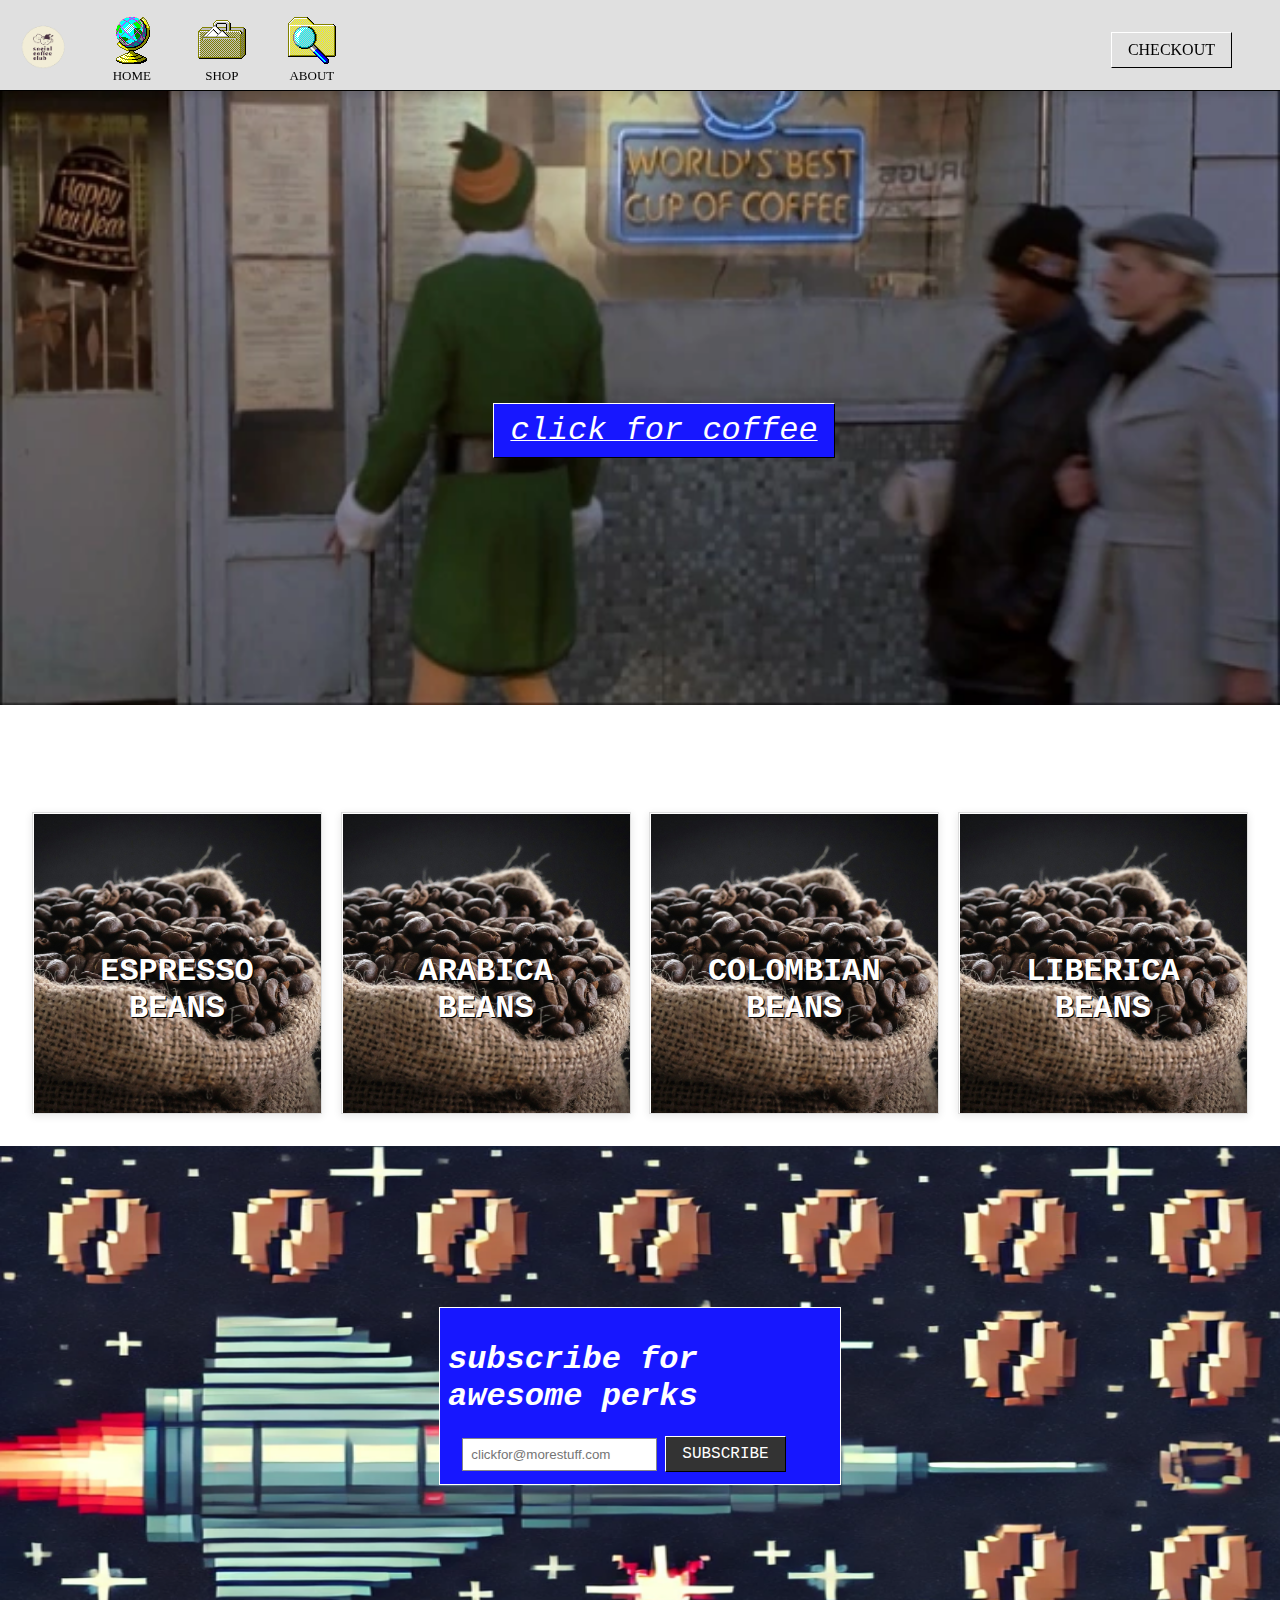
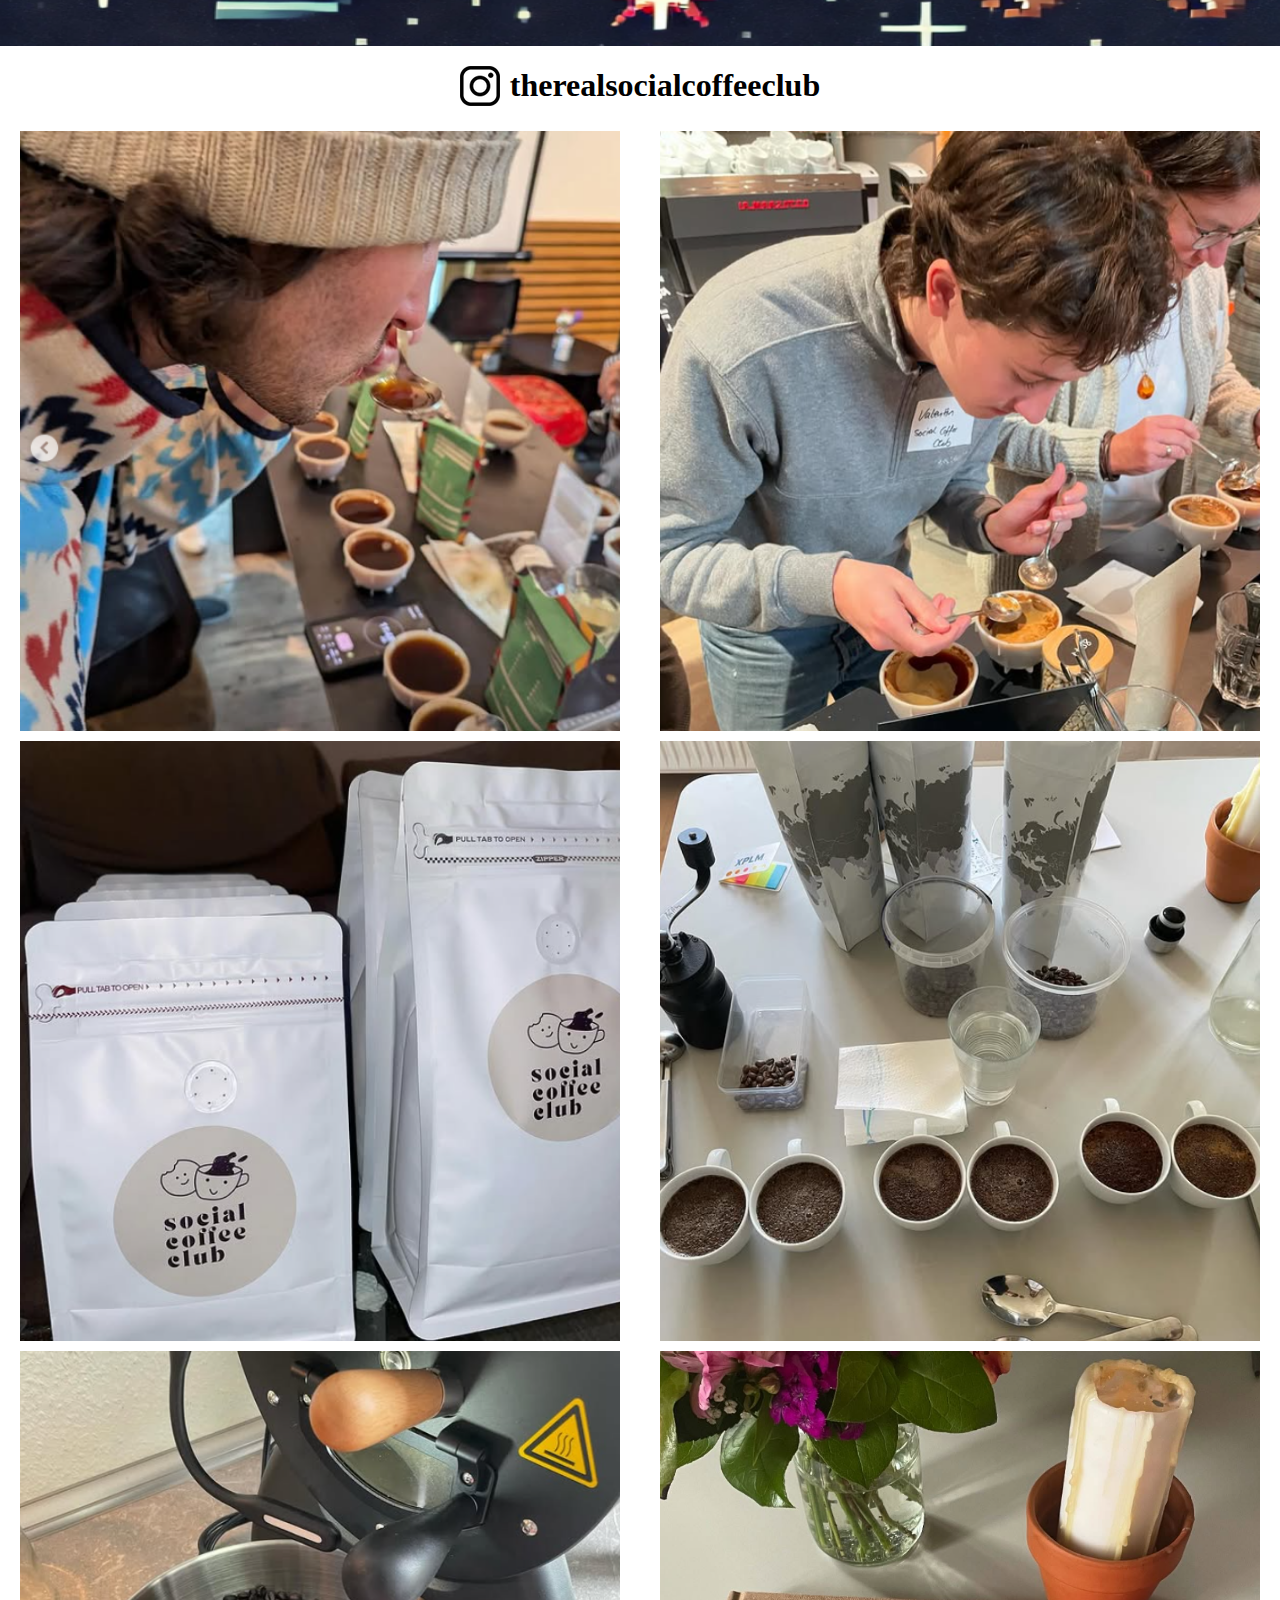
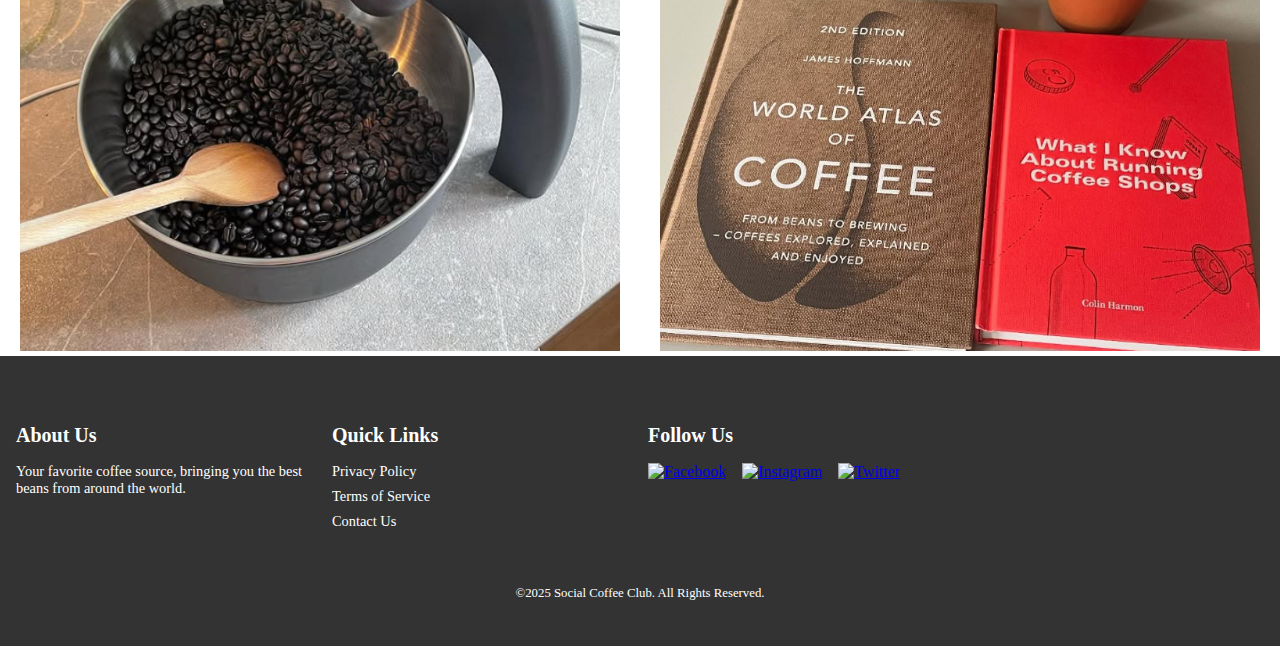
==== index.html @ a980fb13 "tons of changes" ====
<!DOCTYPE html>
<html lang="en">
<head>
    <meta charset="UTF-8">
    <meta name="viewport" content="width=device-width, initial-scale=1.0">
    <title>Coffee Bean Co. - Shop</title>
    <link rel="stylesheet" href="/css/header.css">
    <link rel="stylesheet" href="/css/footer.css">
    <link rel="stylesheet" href="/css/main.css">

    <script src="/js/main.js"></script>
</head>
<body>
    <!-- Include Header -->
    <div id="header"></div>
    <!-- Image with catchy text -->
    <div class="slogan">
        <div class="slogan-image">
            <img src="/assets/images/best_coffee.webp" alt="beans">
        </div>
        <button onclick="location.href='/pages/shop.html'" class="standard-button" type="button">click for coffee</button>
    </div>
    <!--<h1 id="top-products">OUR BEST SELLERS</h1>-->
    <div class="product-container">
        <div class="product">
            <img src="/assets/images/coffee-bag.png" alt="Espresso Beans">
            <h2>ESPRESSO BEANS</h2>
        </div>
        
        <div class="product">
            <img src="/assets/images/coffee-bag.png" alt="Arabica Beans">
            <h2>ARABICA BEANS</h2>
        </div>
        
        <div class="product">
            <img src="/assets/images/coffee-bag.png" alt="Colombian Beans">
            <h2>COLOMBIAN BEANS</h2>
        </div>
        
        <div class="product">
            <img src="/assets/images/coffee-bag.png" alt="Liberica Beans">
            <h2>LIBERICA BEANS</h2>
        </div>
    </div>
    <div class="subscription-container">
        <img src="/assets/images/atari.png" alt="">
        <div class="subscription-box">
            <div class="subscription-form">
                <h1 class="subscribe-header">subscribe for awesome perks</h1>
                <div class="email-signup">
                    <input type="email" placeholder="clickfor@morestuff.com" id="subscription-email">
                    <button type="submit" class="standard-button" id="subscribe-button">SUBSCRIBE</button>
                </div>
            </div>
        </div>
    </div>
    <div class="insta-container">
        <a href="https://www.instagram.com/therealsocialcoffeeclub/">
            <div class="insta-header">
                <img src="/assets/icons/insta.webp" alt="insta">
                <h1>therealsocialcoffeeclub</h1>
            </div>
        </a>
        <div class="insta-photos">
            <img src="/assets/images/insta1.png" alt="">
            <img src="/assets/images/insta2.png" alt="">
            <img src="/assets/images/insta3.png" alt="">
            <img src="/assets/images/insta4.png" alt="">
            <img src="/assets/images/insta5.png" alt="">
            <img src="/assets/images/insta6.png" alt="">
        </div>
    </div>
    <div id="footer"></div>
</body>
</html>
---- css/header.css ----
/* Remove default margin/padding from html/body */
body, html {
    margin: 0;
    padding-top: 40px;
    font-family: courier-new;
}

.site-header {
  position: fixed; /* Keeps the header fixed at the top */
  top: 0;
  z-index: 1000;
  width: 100%; /* Ensures full-width alignment */
  height: 90px;
  background-color: #e0e0e0;
  color: white;
  border-bottom: 1px solid black;
  box-shadow: 0 4px 6px rgba(0, 0, 0, 0.1);
}

/* Container to keep content centered up to 1200px wide */
.container {
  max-width: 100%;
  margin: 0 auto;
  padding: 1rem 1rem;
}

/* Main navigation bar */
.nav-bar {
  display: flex;
  align-items: center;
  justify-content: space-between; /* brand on left, button on right */
  width: 100%;
}

/* LEFT SIDE: brand + nav-links */
.nav-left {
  display: flex;
  align-items: center;
  justify-content: flex-start;
  gap: 2rem; /* space between brand and nav links */
}

/* Brand: logo + text side by side */
.brand {
  display: flex;
  align-items: center;
  gap: 1rem;
  color: black;
}

/* Entire brand is a link */
.brand-link {
  text-decoration: none;
  color: inherit;
}

/* Company name (SOCIAL, COFFEE, CLUB) stacked vertically */
.company {
  display: flex;
  flex-direction: column;
  margin: 0;
}

/* Logo image size */
.logo img {
  height: 50px;
}

/* Navigation links styling */
.nav-links {
  list-style: none;
  display: flex;
  gap: 2rem;
  margin: 0;
  padding: 0;
}

/* Each nav link (icon + text) */
.nav-links a {
  display: flex;
  flex-direction: column;
  align-items: center;
  justify-content: center;
  text-decoration: none;
  color: rgb(0, 0, 0);
  font-family: courier-new;
  font-size: small;
  font-weight: 100;
  gap: 0.25rem;
  padding: 0 5px;
}

/* Hover effect for nav links */
.nav-links a:hover {
  text-decoration: underline;
}

/* Icon size */
.nav-icon {
  width: 3rem;
  height: 3rem;
  max-width: 100%;
  display: block;
  margin: 0 auto;
}

/* RIGHT SIDE: checkout button container */
.right-section {
  display: flex;
  align-items: center;
  gap: 1.5rem;
}

.right-section button {
  color: black;
}

/* Checkout button styling */
.standard-button {
  color: white;
  border-bottom: 1px solid black;
  border-right: 1px solid black;
  border-top: 1px solid white;
  border-left: 1px solid white;
  padding: 0.5rem 1rem;
  margin-right: 2rem;
  cursor: pointer;
  font-size: 1rem;
  font-family: inherit;
  background: none;
}

.standard-button:hover {
  box-shadow: 2px 2px;
}
---- css/footer.css ----
.site-footer {
    background-color: #333;
    color: #fff;
    padding: 2rem 0;
    font-family: courier-new;
}

.site-footer .container {
    display: flex;
    justify-content: flex-start;
    flex-wrap: wrap;
    gap: 1rem;
}

.footer-section {
    flex: 1 1 200px;
    max-width: 300px;
}

.footer-section h3 {
    margin-bottom: 1rem;
    font-size: 1.25rem;
    color: #fff;
}

.footer-section p, .footer-section ul {
    margin: 0;
    padding: 0;
    list-style: none;
    font-size: 0.9rem;
}

.footer-section ul li {
    margin: 0.5rem 0;
}

.footer-section ul li a {
    color: #fff;
    text-decoration: none;
    transition: color 0.3s;
}

.footer-section ul li a:hover {
    color: #aaa;
}

.social-icons {
    display: flex;
    gap: 1rem;
}

.social-icons a img {
    width: 24px;
    height: 24px;
}

.footer-bottom {
    text-align: center;
    margin-top: 2rem;
    font-size: 0.8rem;
}
---- css/main.css ----
.slogan {
    position: relative;
    display: flex;
    justify-content: center;
    align-items: center;
    max-width: 100%;
    font-family: sans-serif;
}

.slogan-image {
    position: relative;
    overflow: hidden; /* Ensures the cropped parts of the image are hidden */
    height: 700px; /* Set the desired height for the visible portion of the image */
    width: 100%; /* Ensure it spans the full container width */
}

.slogan-image img {
    width: 100%; /* Ensures the image is responsive */
    height: auto;
    position: absolute;
    top: -10%; /* Adjusts the visible portion of the image */
    bottom: -10%;
    object-fit: cover;
}

.slogan button {
    display: flex;
    justify-content: center;
    position: absolute;
    background-color: #1717ff;
    font-family:'Courier New', Courier, monospace;
    font-size: 2rem; /* Adjust font size as needed */
    margin-left: 5rem;
    text-align: center;
    font-style: italic;
    text-decoration: underline;
    text-decoration-thickness: 1px;
}

#top-products {
    text-align: center;
    font-family:'Courier New', Courier, monospace;
}

.product-container {
    display: flex;
    flex-wrap: wrap; /* Allows items to wrap to the next row */
    justify-content: space-between; /* Ensures even distribution with small gaps */
    margin: 2rem; /* Space around the product container */
    padding: 0;
    box-sizing: border-box;
}

.product {
    position: relative;
    font-family:'Courier New', Courier, monospace;
    flex: 1 1 calc(25% - 1rem);
    max-width: calc(25% - 1rem);
    height: 300px;
    overflow: hidden;
    text-align: center;
    border: 1px solid #ddd;
    box-shadow: 0 2px 8px rgba(0, 0, 0, 0.1);
    background-color: #fff;
}

.product img {
    position: absolute;
    border-bottom: 1px solid black;
    border-right: 1px solid black;
    border-top: 1px solid white;
    border-left: 1px solid white;
    top: 0;
    left: 0;
    width: 100%;
    height: 100%;
    object-fit: cover;
    z-index: 1;
}

.product h2 {
    position: absolute;
    top: 50%;
    left: 50%;
    transform: translate(-50%, -50%);
    color: white;
    font-size: 2rem;
    font-weight: bold;
    z-index: 2;
    text-shadow: 1px 1px black;
}

.product button {
    color: black;
    background-color: #c0c0c0;
    border-bottom: 1px solid black;
    border-right: 1px solid black;
    border-top: 1px solid white;
    border-left: 1px solid white;
    padding: 0.25rem 2.5rem; /* Increased horizontal padding */
    margin-right: 2rem;
    height: 2.5rem; /* Increased height slightly */
    cursor: pointer;
    font-size: 1rem;
    font-family: inherit;
    white-space: nowrap;
    min-width: 120px; /* Ensures the width is sufficient for longer text */
}

.product button:hover {
    box-shadow: 2px 2px;
}

.product .button-group {
    position: absolute;
    bottom: 10px;
    left: 50%;
    transform: translateX(-50%);
    display: flex; /* Ensures buttons are aligned horizontally */
    gap: 1rem; /* Adds space between buttons */
    z-index: 3;
}

.subscription-container {
    display: flex;
    justify-content: center;
    box-sizing: border-box;
    position: relative;
}

.subscription-container img {
    position: absolute;
    width: 100%;
    height: 500px;
    z-index: 1;
}

.subscription-box {
    position: relative; /* Needed for proper stacking within the container */
    z-index: 2; /* Ensures it overlays the image */
    display: flex;
    justify-content: center;
    align-items: center;
    width: 100%;
    height: 500px; /* Match the height of the image */
}

.subscription-form {
    position: absolute; /* Allows precise placement over the image */
    z-index: 3;
    height: 10rem;
    width: 30%;;
    color: white;
    background-color: #1717ff;
    font-family:'Courier New', Courier, monospace;
    font-style: italic;
    border-style: solid;
    border-color: white;
    border-width: 1px;
    display: flex;
    flex-direction: column;
    justify-content: center; /* Centers horizontally */
    align-items: center; /* Centers vertically */
    padding: 0.5rem; /* Adds some spacing */
    margin-top: 5rem;
    margin-bottom: 5rem;
}

.email-signup {
    display: flex;
    justify-content: space-between;
    align-items: center;
    gap: 0.5rem; /* Adds space between input and button */
}

#subscription-email {
    padding: 0.5rem;
    border: 1px solid #888;
}

#subscribe-button {
    background-color: #333;
    cursor: pointer;
}

#subscribe-button:hover {
    background-color: #555;
}

.insta-container a {
    text-decoration: none;
}

.insta-header {
    display: flex;
    align-items: center;
    justify-content: center;
    flex-direction: row;
}

.insta-header img {
    padding-right: 10px;
}

.insta-header h1 {
    text-decoration: none;
    color: black;
}

.insta-photos {
    display: flex;
    justify-content: space-around;
    flex-wrap: wrap;
}

.insta-photos img {
    object-fit: cover;
    margin: 5px;
    height: 600px; 
    width: 600px; 
}
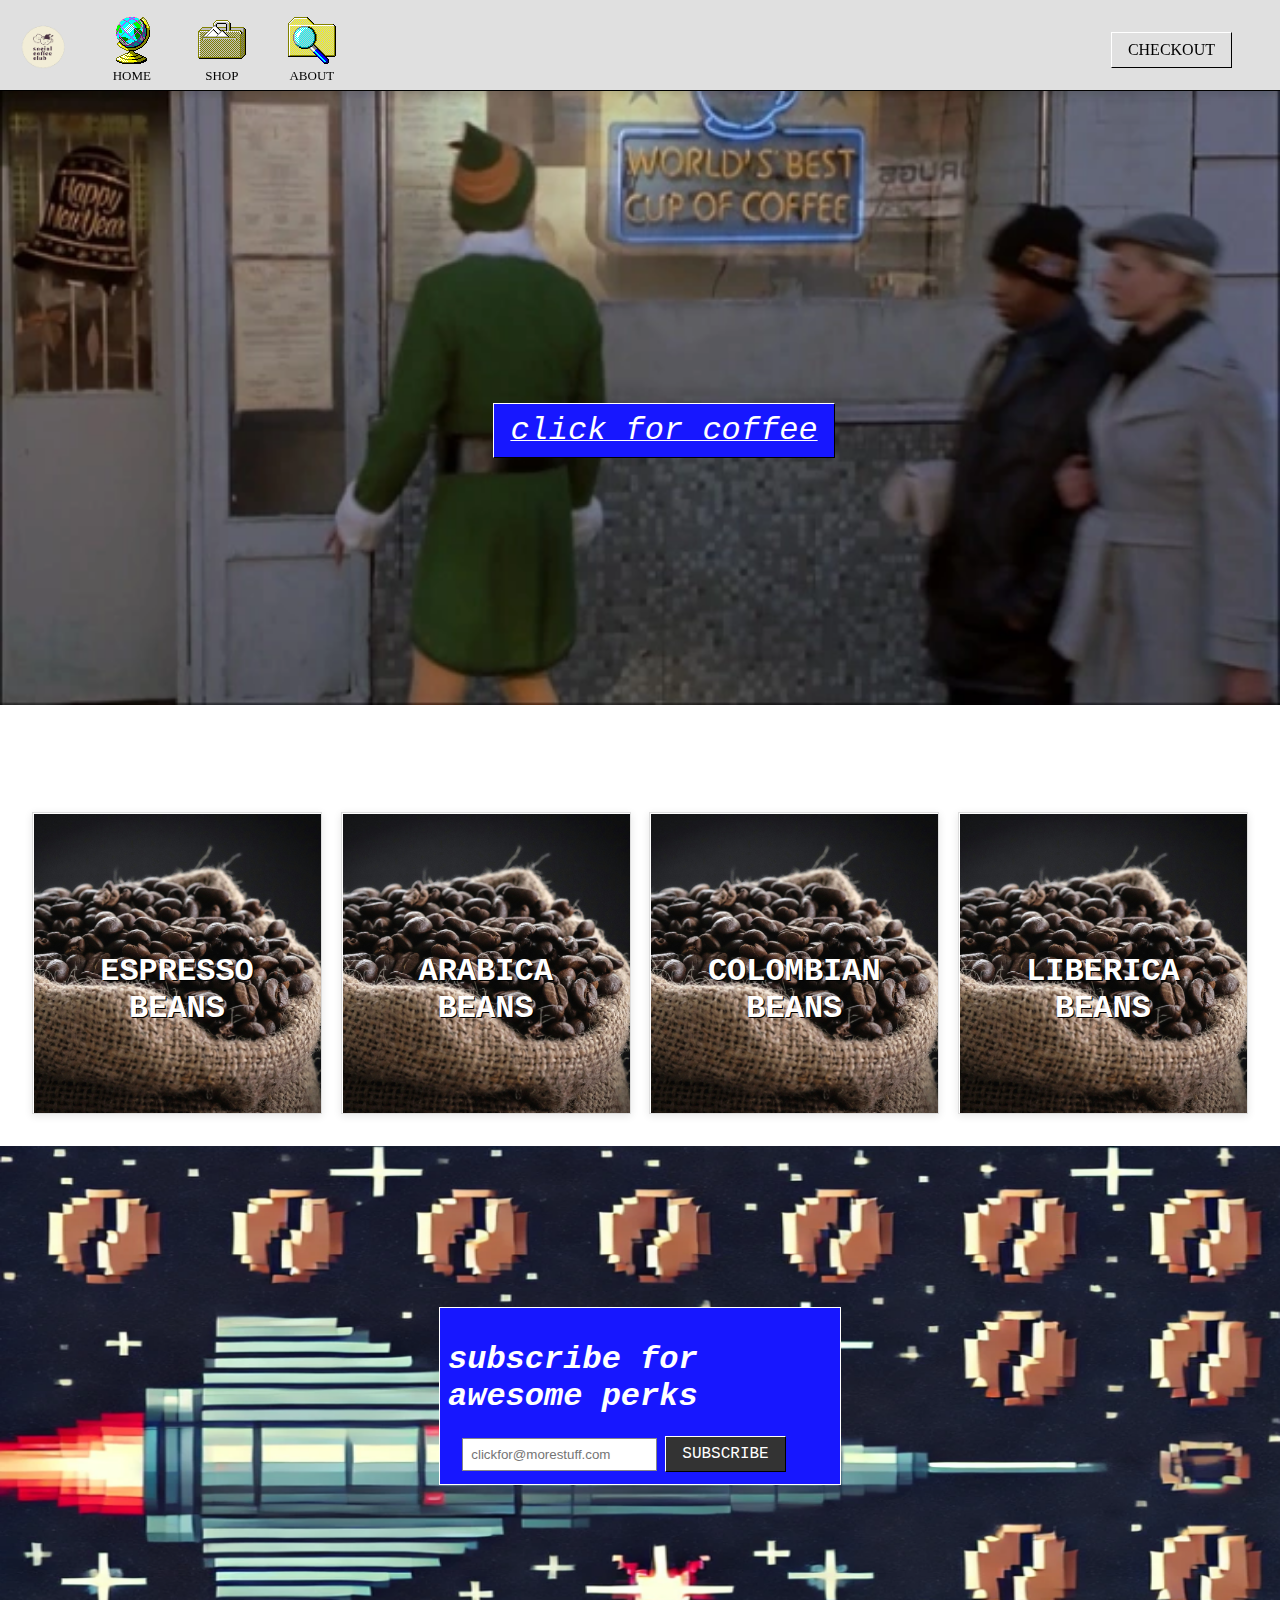
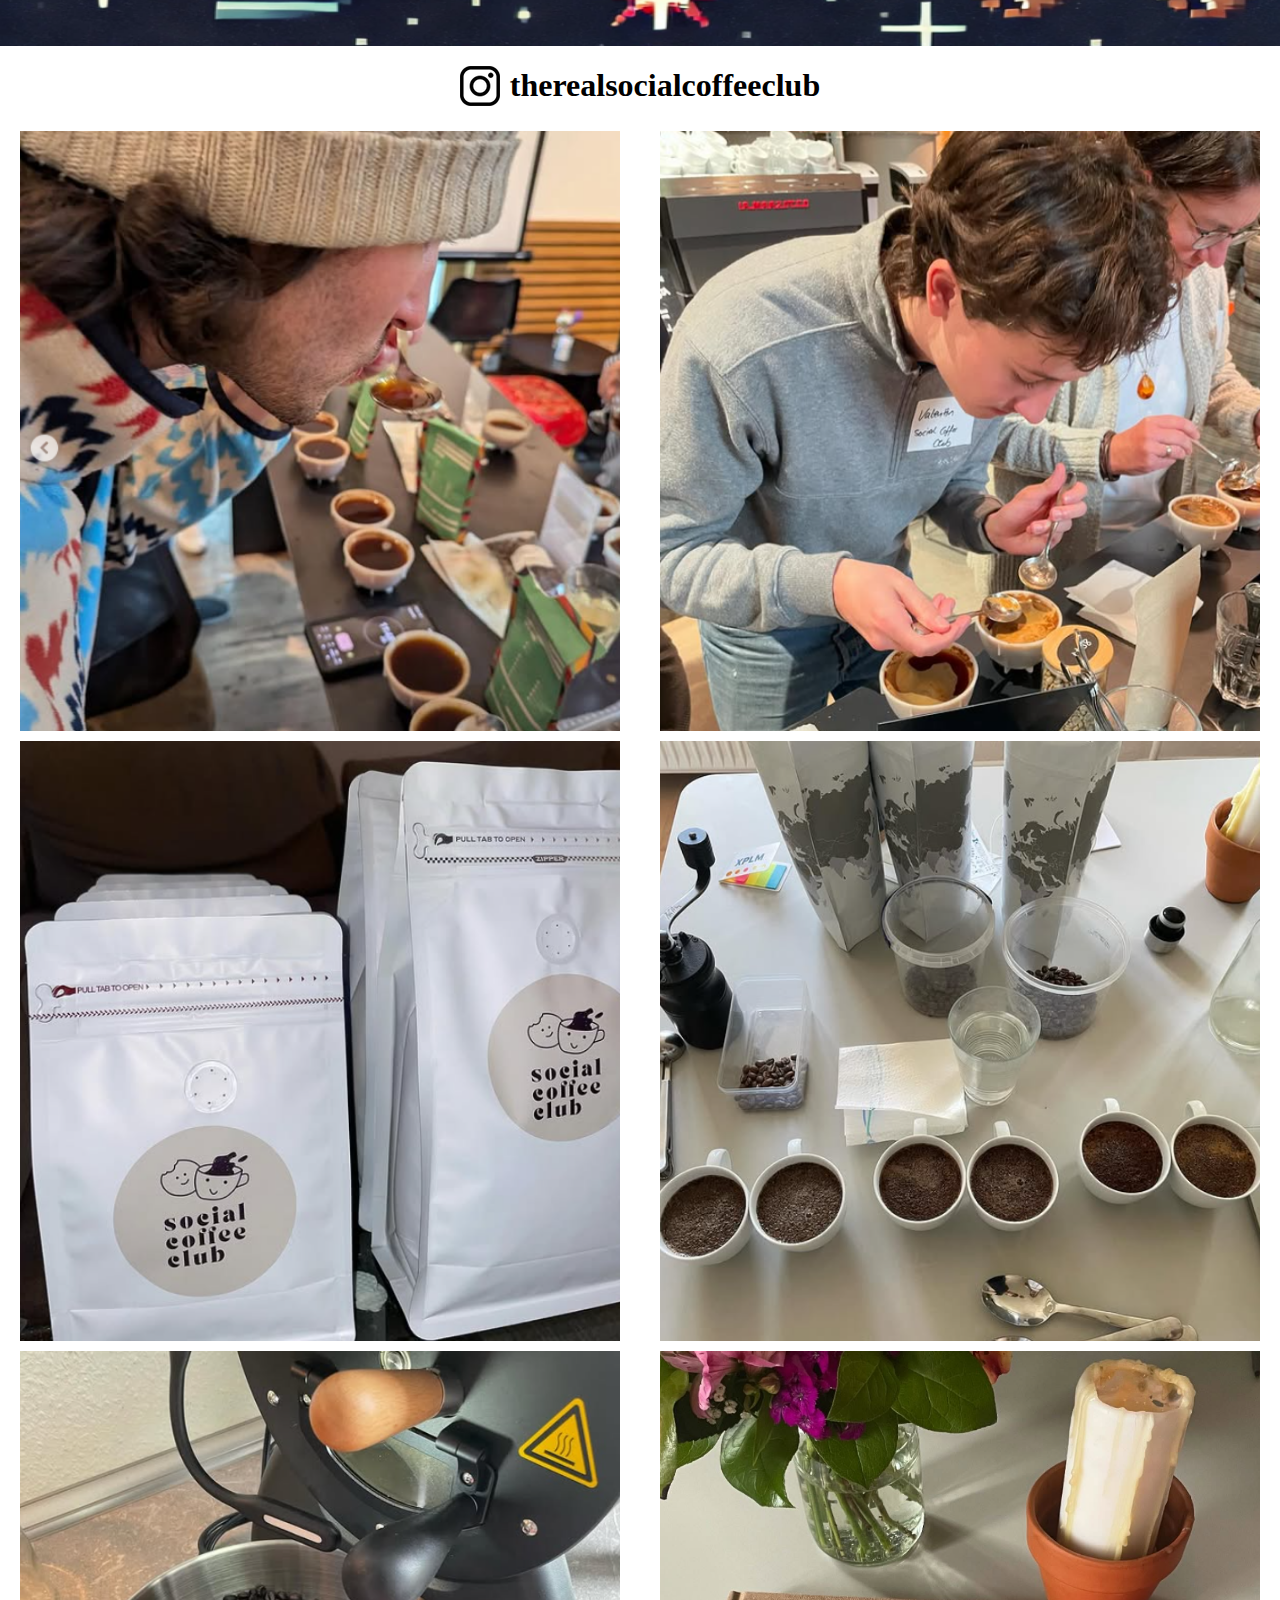
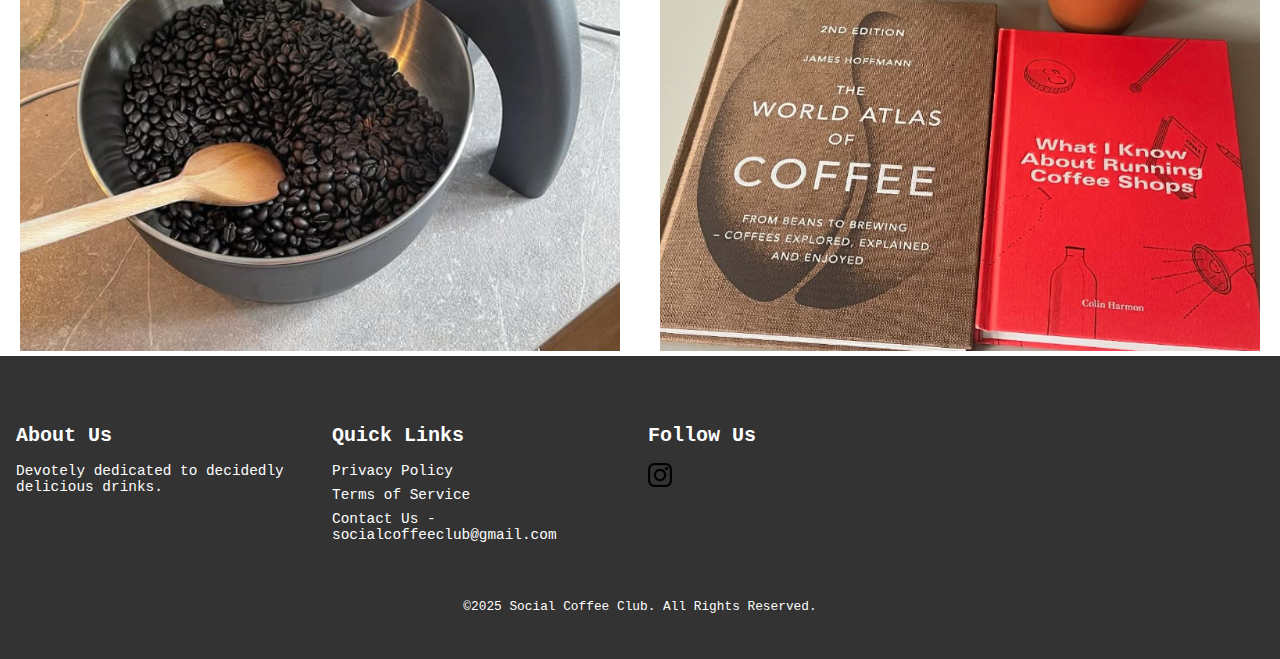
==== commit 1262dd55: "added terms of service and privacy policy, updated about page style" ====
--- a/index.html
+++ b/index.html
@@ -20,26 +20,33 @@
         </div>
         <button onclick="location.href='/pages/shop.html'" class="standard-button" type="button">click for coffee</button>
     </div>
-    <!--<h1 id="top-products">OUR BEST SELLERS</h1>-->
     <div class="product-container">
         <div class="product">
-            <img src="/assets/images/coffee-bag.png" alt="Espresso Beans">
-            <h2>ESPRESSO BEANS</h2>
+            <a href="/pages/shop.html">
+                <img src="/assets/images/coffee-bag.png" alt="Espresso Beans">
+                <h2>ESPRESSO BEANS</h2>
+            </a>
         </div>
         
         <div class="product">
-            <img src="/assets/images/coffee-bag.png" alt="Arabica Beans">
-            <h2>ARABICA BEANS</h2>
+            <a href="/pages/shop.html">
+                <img src="/assets/images/coffee-bag.png" alt="Arabica Beans">
+                <h2>ARABICA BEANS</h2>
+            </a>
         </div>
         
         <div class="product">
-            <img src="/assets/images/coffee-bag.png" alt="Colombian Beans">
-            <h2>COLOMBIAN BEANS</h2>
+            <a href="/pages/shop.html">
+                <img src="/assets/images/coffee-bag.png" alt="Colombian Beans">
+                <h2>COLOMBIAN BEANS</h2>
+            </a>
         </div>
         
         <div class="product">
-            <img src="/assets/images/coffee-bag.png" alt="Liberica Beans">
-            <h2>LIBERICA BEANS</h2>
+            <a href="/pages/shop.html">
+                <img src="/assets/images/coffee-bag.png" alt="Liberica Beans">
+                <h2>LIBERICA BEANS</h2>
+            </a>
         </div>
     </div>
     <div class="subscription-container">
--- a/css/footer.css
+++ b/css/footer.css
@@ -2,10 +2,10 @@
     background-color: #333;
     color: #fff;
     padding: 2rem 0;
-    font-family: courier-new;
+    font-family:'Courier New', Courier, monospace;
 }
 
-.site-footer .container {
+.container {
     display: flex;
     justify-content: flex-start;
     flex-wrap: wrap;
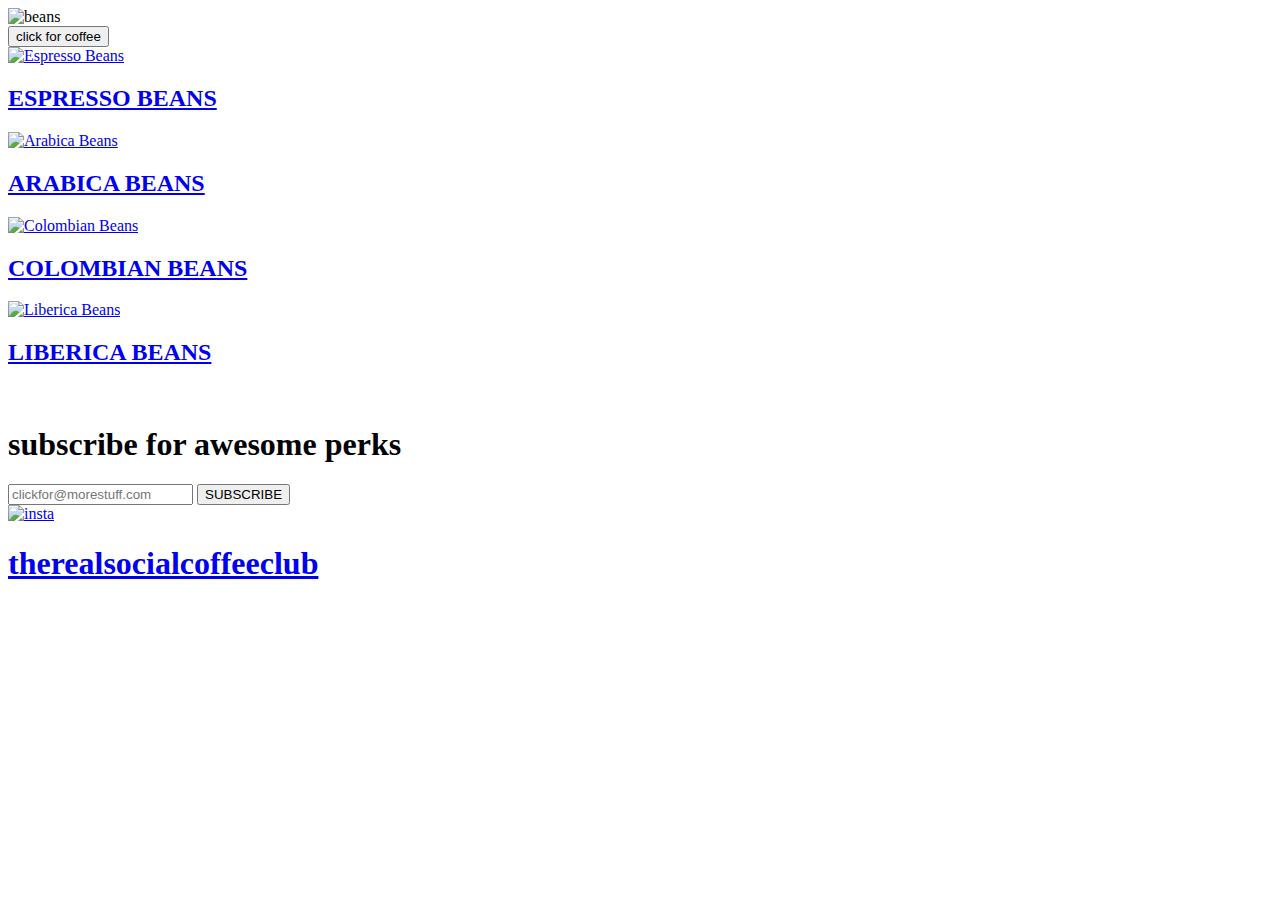
==== commit 6b132f8d: "added base href to index" ====
--- a/index.html
+++ b/index.html
@@ -1,6 +1,7 @@
 <!DOCTYPE html>
 <html lang="en">
 <head>
+    <base href="https://username.github.io/repo-name/">
     <meta charset="UTF-8">
     <meta name="viewport" content="width=device-width, initial-scale=1.0">
     <title>Coffee Bean Co. - Shop</title>
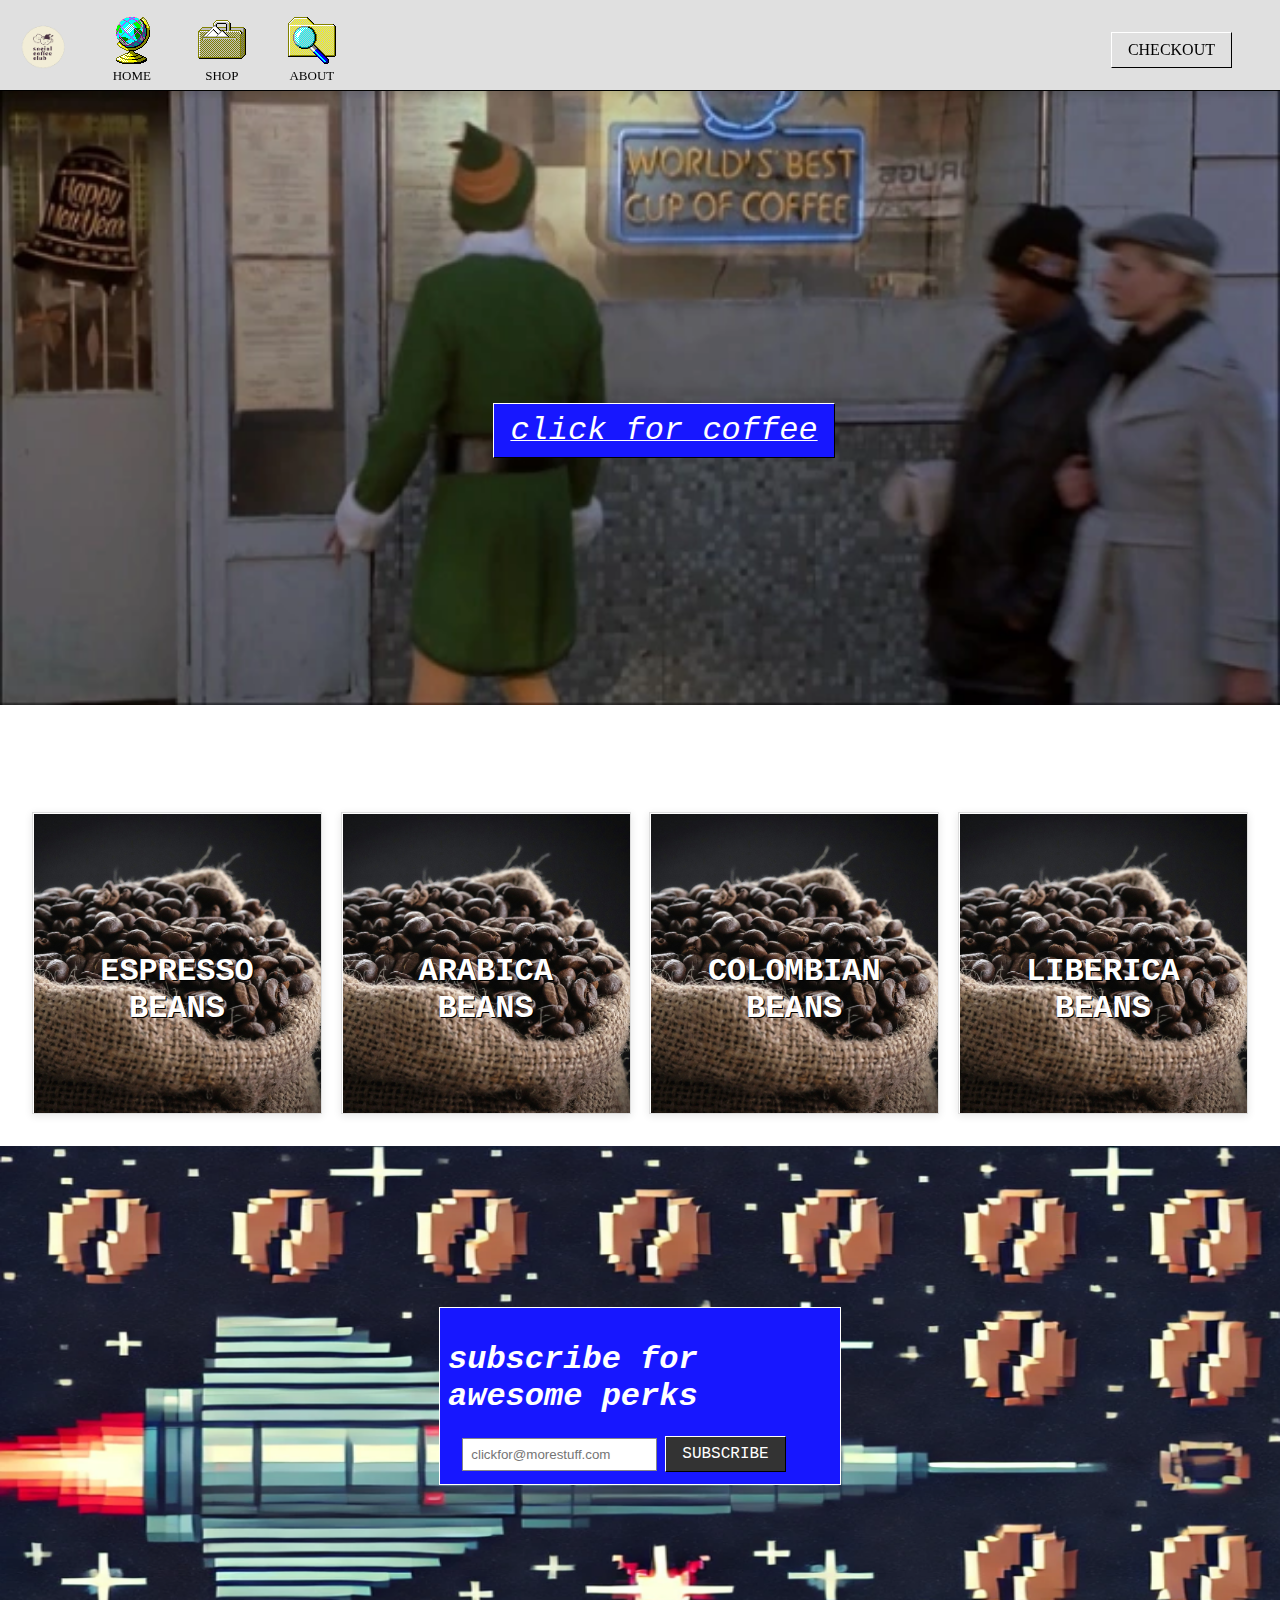
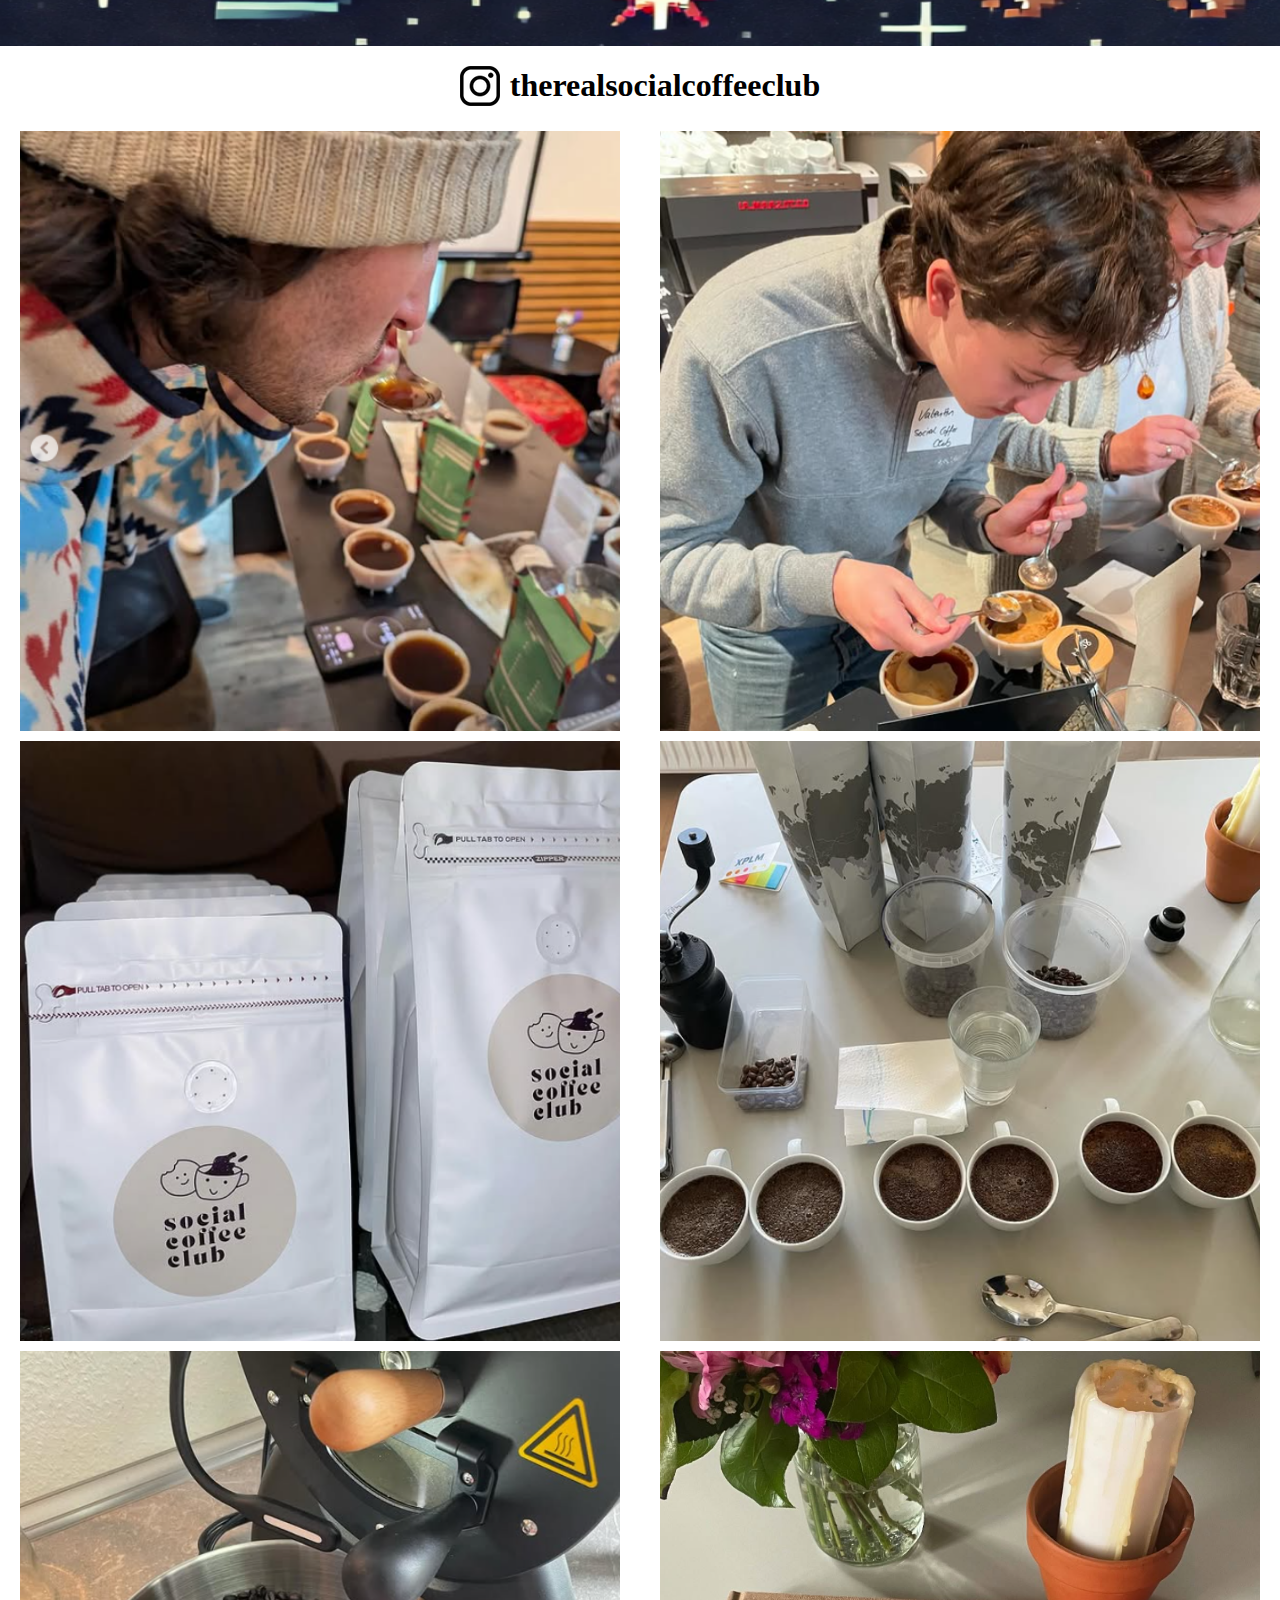
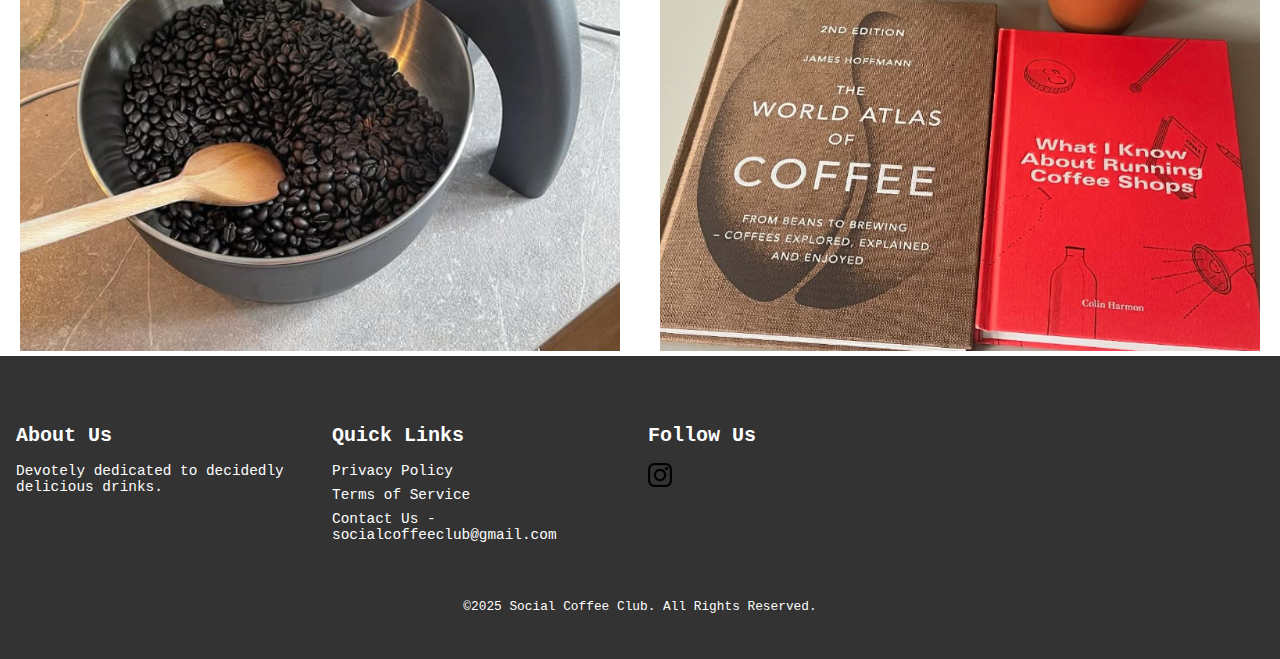
==== commit eeb244f8: "changed base href in index" ====
--- a/index.html
+++ b/index.html
@@ -1,7 +1,7 @@
 <!DOCTYPE html>
 <html lang="en">
 <head>
-    <base href="https://username.github.io/repo-name/">
+    <base href="https://bodie-zwank.github.io/CoffeeClub/">
     <meta charset="UTF-8">
     <meta name="viewport" content="width=device-width, initial-scale=1.0">
     <title>Coffee Bean Co. - Shop</title>
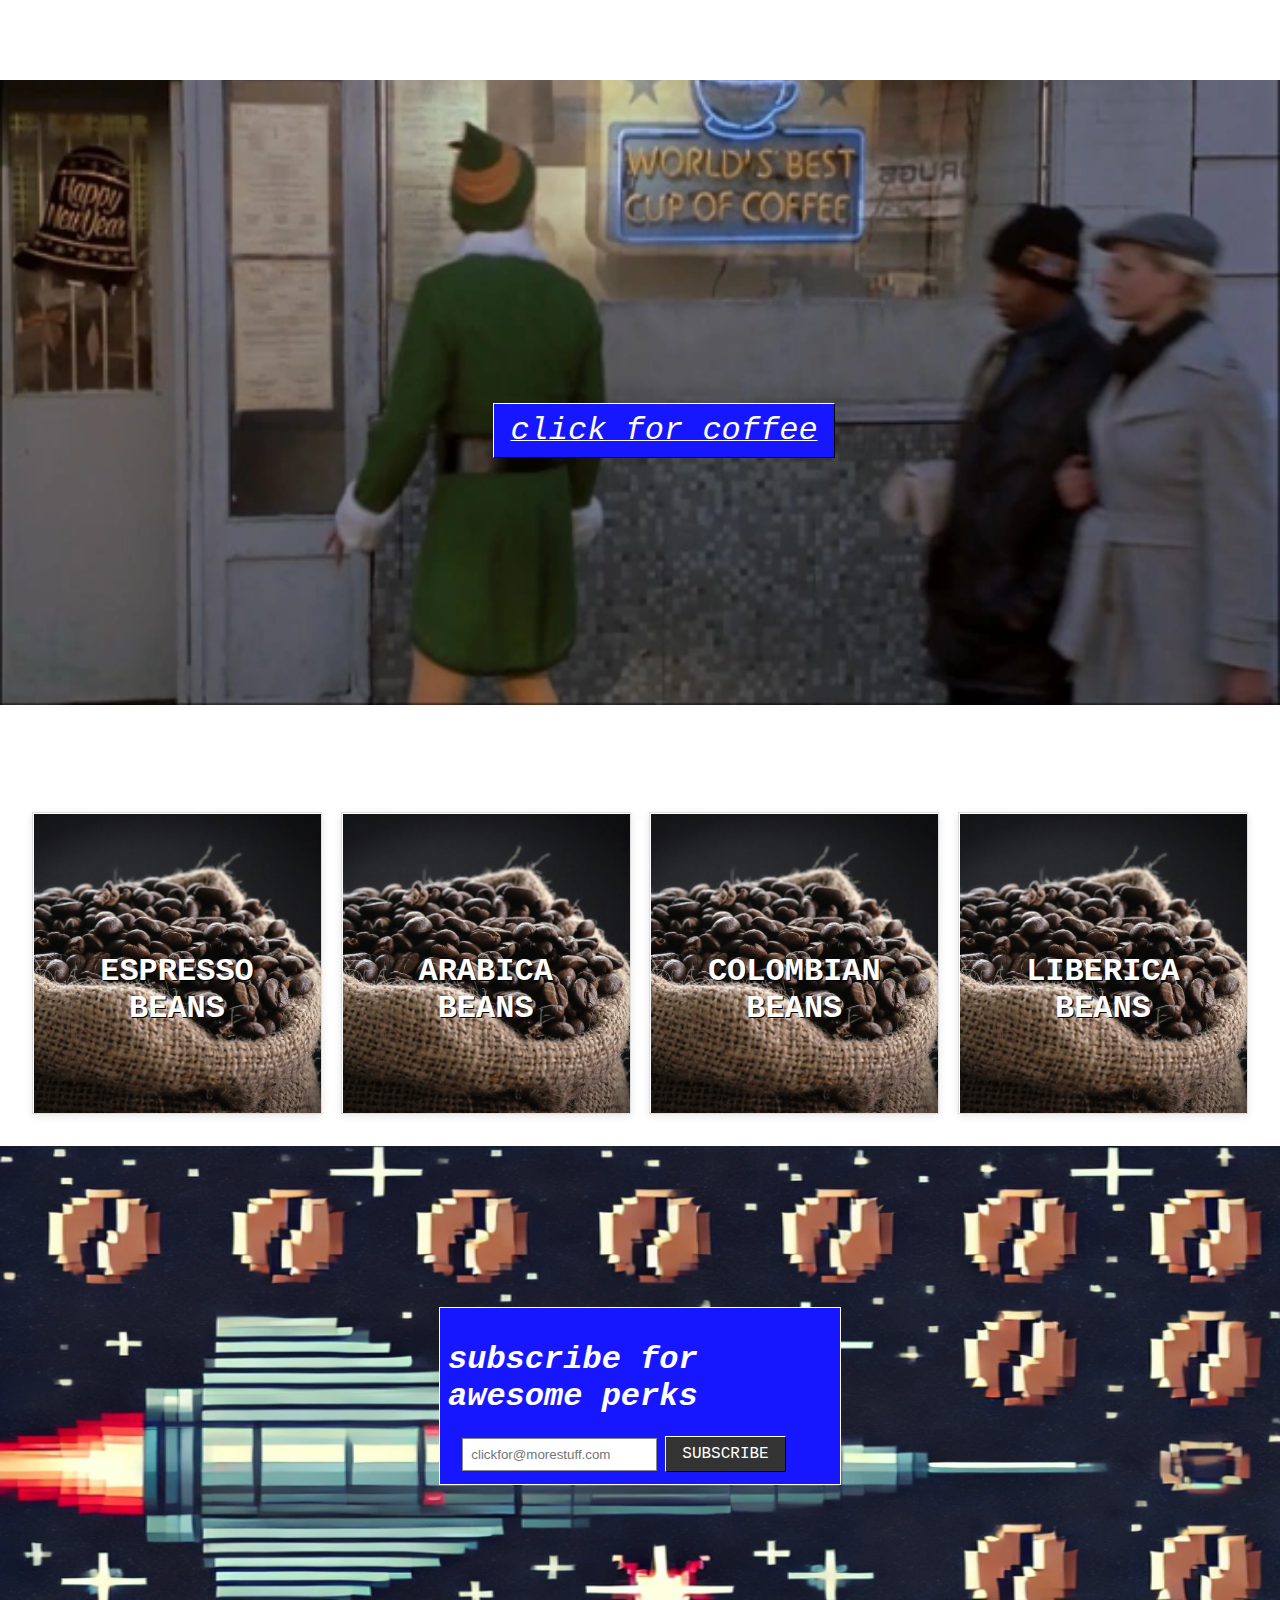
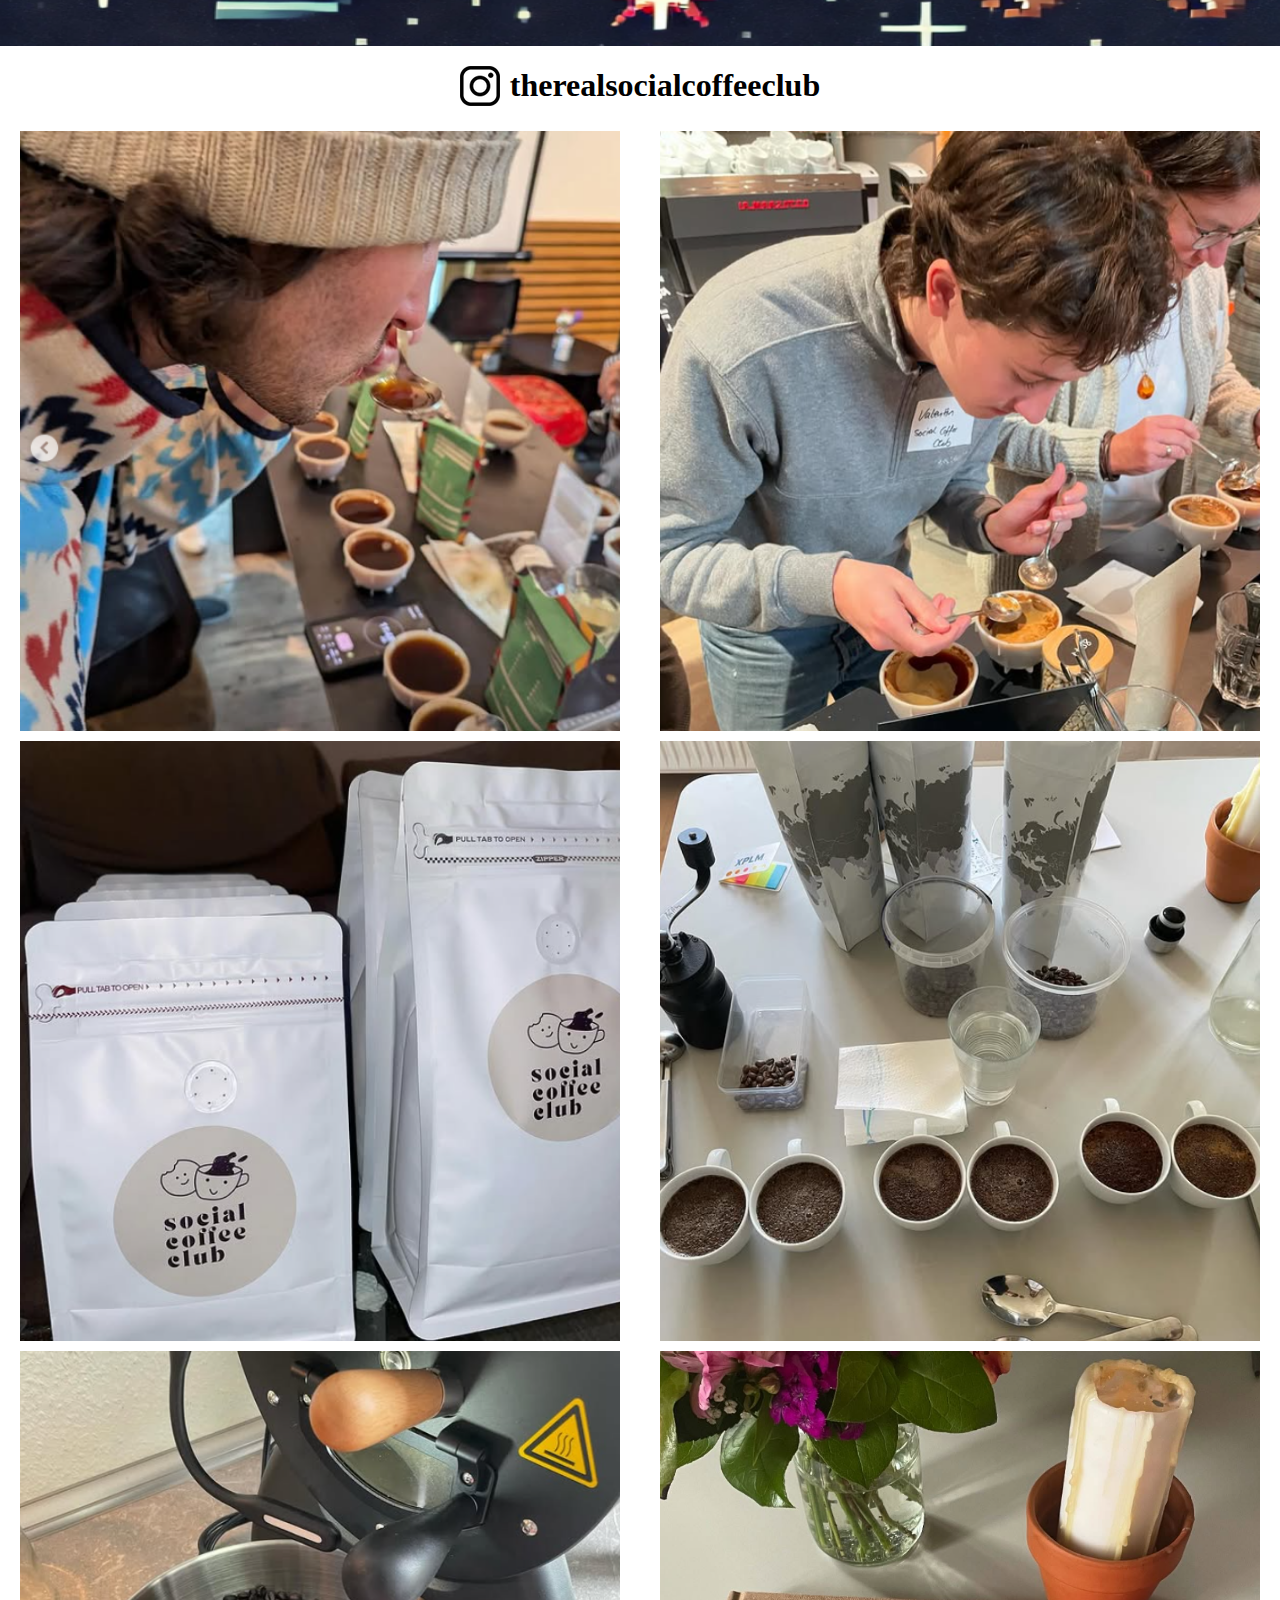
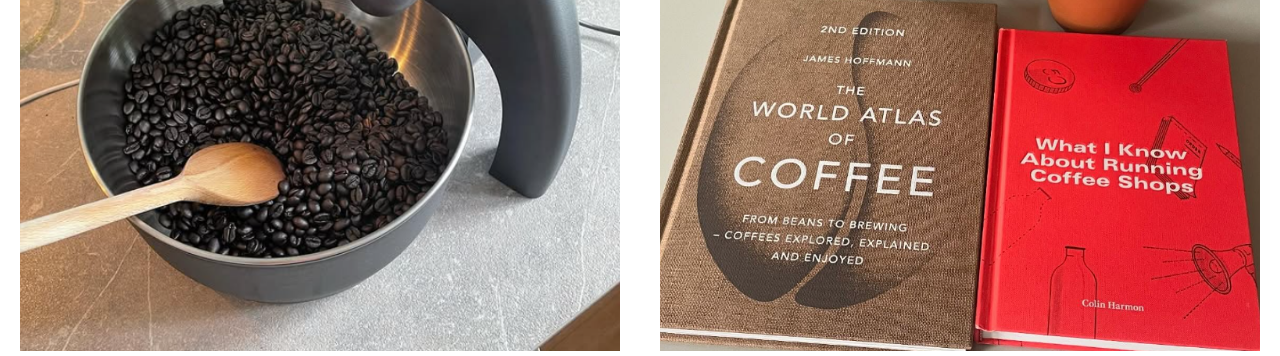
==== commit 761a3c72: "implementing shopping bag" ====
--- a/index.html
+++ b/index.html
@@ -1,57 +1,55 @@
 <!DOCTYPE html>
 <html lang="en">
 <head>
-    <base href="https://bodie-zwank.github.io/CoffeeClub/">
+    <!--<base href="https://bodie-zwank.github.io/CoffeeClub/index.html">-->
     <meta charset="UTF-8">
     <meta name="viewport" content="width=device-width, initial-scale=1.0">
     <title>Coffee Bean Co. - Shop</title>
-    <link rel="stylesheet" href="/css/header.css">
-    <link rel="stylesheet" href="/css/footer.css">
-    <link rel="stylesheet" href="/css/main.css">
+    <link rel="stylesheet" href="css/header.css">
+    <link rel="stylesheet" href="css/footer.css">
+    <link rel="stylesheet" href="css/main.css">
 
-    <script src="/js/main.js"></script>
+    <script src="/CoffeeClub/js/main.js?v=1.0"></script>
 </head>
 <body>
-    <!-- Include Header -->
     <div id="header"></div>
-    <!-- Image with catchy text -->
     <div class="slogan">
         <div class="slogan-image">
-            <img src="/assets/images/best_coffee.webp" alt="beans">
+            <img src="assets/images/best_coffee.webp" alt="beans">
         </div>
-        <button onclick="location.href='/pages/shop.html'" class="standard-button" type="button">click for coffee</button>
+        <button onclick="location.href='pages/shop.html'" class="standard-button" type="button">click for coffee</button>
     </div>
     <div class="product-container">
         <div class="product">
-            <a href="/pages/shop.html">
-                <img src="/assets/images/coffee-bag.png" alt="Espresso Beans">
+            <a href="pages/shop.html">
+                <img src="assets/images/coffee-bag.png" alt="Espresso Beans">
                 <h2>ESPRESSO BEANS</h2>
             </a>
         </div>
         
         <div class="product">
-            <a href="/pages/shop.html">
-                <img src="/assets/images/coffee-bag.png" alt="Arabica Beans">
+            <a href="pages/shop.html">
+                <img src="assets/images/coffee-bag.png" alt="Arabica Beans">
                 <h2>ARABICA BEANS</h2>
             </a>
         </div>
         
         <div class="product">
-            <a href="/pages/shop.html">
-                <img src="/assets/images/coffee-bag.png" alt="Colombian Beans">
+            <a href="pages/shop.html">
+                <img src="assets/images/coffee-bag.png" alt="Colombian Beans">
                 <h2>COLOMBIAN BEANS</h2>
             </a>
         </div>
         
         <div class="product">
-            <a href="/pages/shop.html">
-                <img src="/assets/images/coffee-bag.png" alt="Liberica Beans">
+            <a href="pages/shop.html">
+                <img src="assets/images/coffee-bag.png" alt="Liberica Beans">
                 <h2>LIBERICA BEANS</h2>
             </a>
         </div>
     </div>
     <div class="subscription-container">
-        <img src="/assets/images/atari.png" alt="">
+        <img src="assets/images/atari.png" alt="">
         <div class="subscription-box">
             <div class="subscription-form">
                 <h1 class="subscribe-header">subscribe for awesome perks</h1>
@@ -65,17 +63,17 @@
     <div class="insta-container">
         <a href="https://www.instagram.com/therealsocialcoffeeclub/">
             <div class="insta-header">
-                <img src="/assets/icons/insta.webp" alt="insta">
+                <img src="assets/icons/insta.webp" alt="insta">
                 <h1>therealsocialcoffeeclub</h1>
             </div>
         </a>
         <div class="insta-photos">
-            <img src="/assets/images/insta1.png" alt="">
-            <img src="/assets/images/insta2.png" alt="">
-            <img src="/assets/images/insta3.png" alt="">
-            <img src="/assets/images/insta4.png" alt="">
-            <img src="/assets/images/insta5.png" alt="">
-            <img src="/assets/images/insta6.png" alt="">
+            <img src="assets/images/insta1.png" alt="">
+            <img src="assets/images/insta2.png" alt="">
+            <img src="assets/images/insta3.png" alt="">
+            <img src="assets/images/insta4.png" alt="">
+            <img src="assets/images/insta5.png" alt="">
+            <img src="assets/images/insta6.png" alt="">
         </div>
     </div>
     <div id="footer"></div>
--- a/css/header.css
+++ b/css/header.css
@@ -112,7 +112,7 @@
 }
 
 .right-section button {
-  color: black;
+  color: black; 
 }
 
 /* Checkout button styling */
@@ -133,3 +133,17 @@
 .standard-button:hover {
   box-shadow: 2px 2px;
 }
+
+.bag {
+  display: flex;
+  flex-direction: column;
+  align-items: center;
+  text-decoration: none;
+  color: black;
+  gap: 5px;
+  margin-right: 10px;
+}
+
+.bag img {
+  height: 40px;
+}